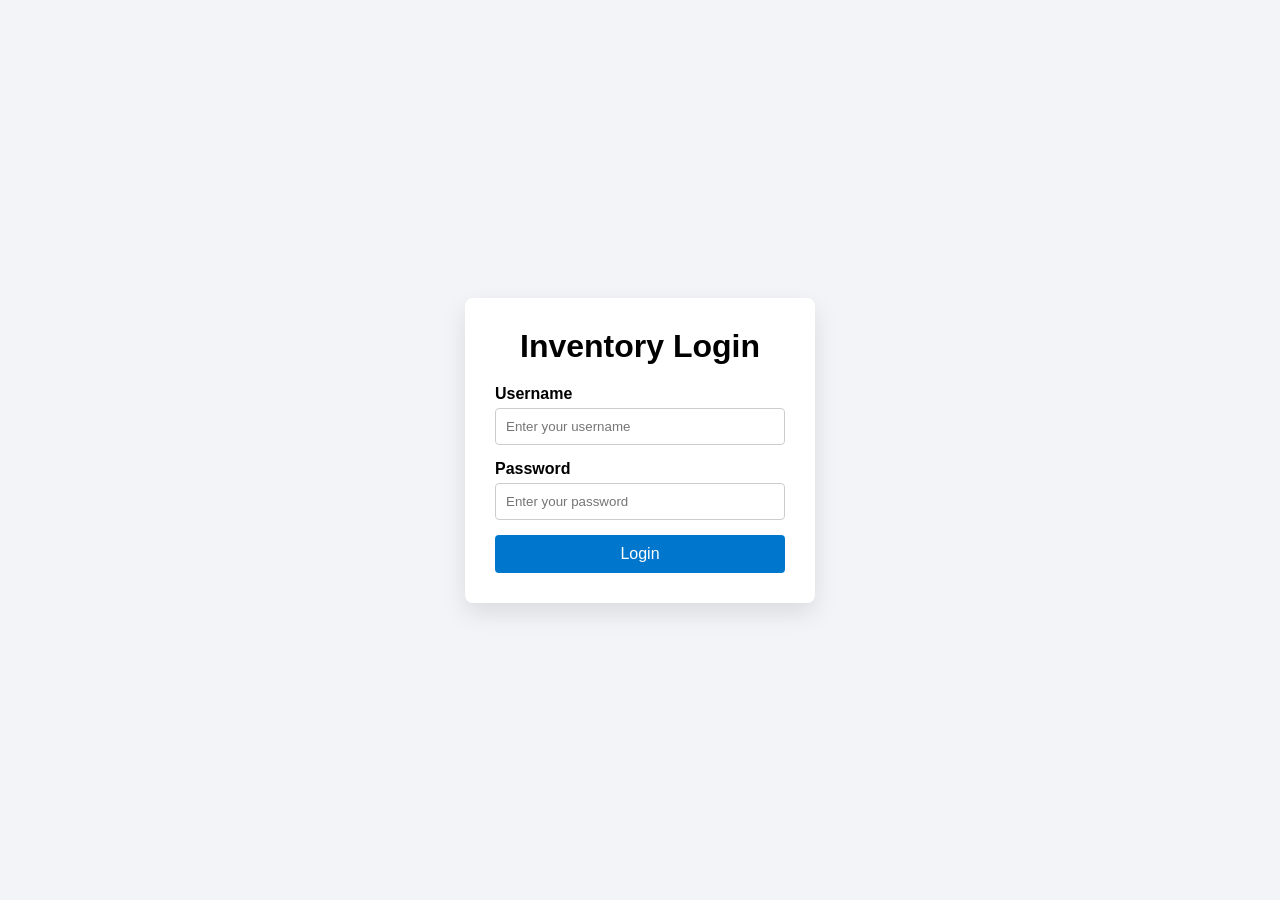
==== index.html @ 78f67fc6 "Initial pest control inventory system" ====
<!DOCTYPE html>
<html lang="en">
<head>
  <meta charset="UTF-8">
  <meta name="viewport" content="width=device-width, initial-scale=1.0">
  <title>Pest Control Inventory</title>

  <!-- CSS -->
  <link rel="stylesheet" href="styles/styles.css">
</head>
<body>

  <div class="login-container">
    <div class="login-card">
      <h1>Inventory Login</h1>

<form action="pages/technician.html">
  <label for="username">Username</label>
  <input type="text" id="username" name="username" placeholder="Enter your username" required>

  <label for="password">Password</label>
  <input type="password" id="password" name="password" placeholder="Enter your password" required>

  <button type="submit">Login</button>
</form>
    </div>
  </div>

</body>
</html>
---- styles/styles.css ----
* {
  box-sizing: border-box;
  margin: 0;
  padding: 0;
  font-family: Arial, Helvetica, sans-serif;
}

body {
  background-color: #f2f4f7;
  min-height: 100vh;
}

.login-container {
  min-height: 100vh;
  display: flex;
  justify-content: center;
  align-items: center;
  padding: 20px;
}

.login-card {
  background-color: #ffffff;
  padding: 30px;
  width: 100%;
  max-width: 350px;
  border-radius: 8px;
  box-shadow: 0 10px 25px rgba(0, 0, 0, 0.1);
}

.login-card h1 {
  text-align: center;
  margin-bottom: 20px;
}

.login-card label {
  display: block;
  margin-bottom: 5px;
  font-weight: bold;
}

.login-card input {
  width: 100%;
  padding: 10px;
  margin-bottom: 15px;
  border: 1px solid #ccc;
  border-radius: 4px;
}

.login-card button {
  width: 100%;
  padding: 10px;
  background-color: #0077cc;
  color: white;
  border: none;
  border-radius: 4px;
  font-size: 16px;
  cursor: pointer;
}

.login-card button:hover {
  background-color: #005fa3;
}

/* ==============================
   SHARED LAYOUT (TECHNICIAN PAGE)
   ============================== */

/* Top bar */
/* ===== Shared layout for internal pages ===== */
.topbar {
  width: 100%;
  max-width: 1000px;
  margin: 0 auto 20px auto;
  padding: 14px 16px;
  background-color: #ffffff;
  border-radius: 10px;
  box-shadow: 0 10px 25px rgba(0, 0, 0, 0.08);

  display: flex;
  justify-content: space-between;
  align-items: center;
}

.topbar h1 {
  font-size: 20px;
  margin: 0;
}

.topbar a {
  text-decoration: none;
  color: #0077cc;
  font-weight: bold;
}

.page {
  width: 100%;
  max-width: 1000px;
  margin: 0 auto;
  padding: 0 16px 30px 16px;

  display: grid;
  gap: 18px;
}

.card {
  background-color: #ffffff;
  padding: 18px;
  border-radius: 10px;
  box-shadow: 0 10px 25px rgba(0, 0, 0, 0.08);
}

.card h2 {
  margin-bottom: 12px;
}

/* Form layout */
.grid-form {
  display: grid;
  gap: 12px;
  grid-template-columns: 1fr 1fr;
  align-items: end;
}

.field label {
  display: block;
  margin-bottom: 6px;
  font-weight: bold;
}

.field input,
.field select {
  width: 100%;
  padding: 10px;
  border: 1px solid #ccc;
  border-radius: 6px;
}

.primary {
  width: 100%;
  padding: 10px;
  background-color: #0077cc;
  color: white;
  border: none;
  border-radius: 6px;
  font-size: 16px;
  cursor: pointer;
}

.primary:hover {
  background-color: #005fa3;
}

.hint {
  margin-top: 10px;
  color: #666;
  font-size: 14px;
}

/* Table */
.table-wrap {
  overflow-x: auto;
}

table {
  width: 100%;
  border-collapse: collapse;
}

thead th {
  text-align: left;
  border-bottom: 2px solid #e6e6e6;
  padding: 10px;
}

tbody td {
  border-bottom: 1px solid #eee;
  padding: 10px;
}
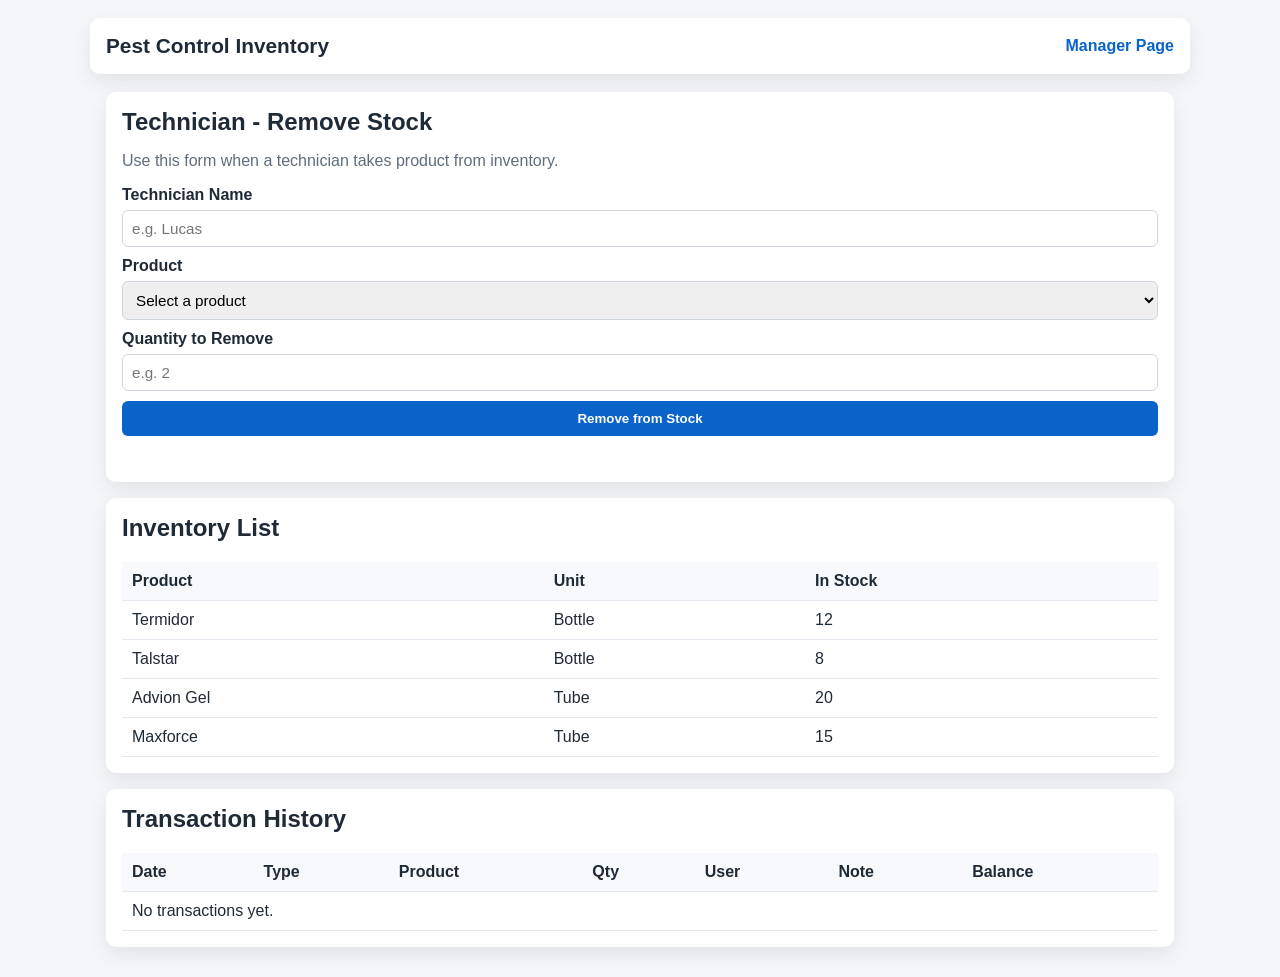
==== commit 66a2b234: "Build beginner-friendly technician and manager inventory workflow" ====
--- a/index.html
+++ b/index.html
@@ -3,28 +3,81 @@
 <head>
   <meta charset="UTF-8">
   <meta name="viewport" content="width=device-width, initial-scale=1.0">
-  <title>Pest Control Inventory</title>
-
-  <!-- CSS -->
-  <link rel="stylesheet" href="styles/styles.css">
+  <title>Pest Control Inventory - Technician</title>
+  <link rel="stylesheet" href="styles.css">
 </head>
 <body>
+  <header class="topbar">
+    <h1>Pest Control Inventory</h1>
+    <nav class="top-links">
+      <a href="manager.html">Manager Page</a>
+    </nav>
+  </header>
 
-  <div class="login-container">
-    <div class="login-card">
-      <h1>Inventory Login</h1>
+  <main class="page">
+    <section class="card">
+      <h2>Technician - Remove Stock</h2>
+      <p class="subtle">Use this form when a technician takes product from inventory.</p>
 
-<form action="pages/technician.html">
-  <label for="username">Username</label>
-  <input type="text" id="username" name="username" placeholder="Enter your username" required>
+      <form id="removeForm" class="grid-form">
+        <div class="field">
+          <label for="techName">Technician Name</label>
+          <input id="techName" type="text" placeholder="e.g. Lucas" required>
+        </div>
 
-  <label for="password">Password</label>
-  <input type="password" id="password" name="password" placeholder="Enter your password" required>
+        <div class="field">
+          <label for="product">Product</label>
+          <select id="product" required></select>
+        </div>
 
-  <button type="submit">Login</button>
-</form>
-    </div>
-  </div>
+        <div class="field">
+          <label for="qty">Quantity to Remove</label>
+          <input id="qty" type="number" min="1" placeholder="e.g. 2" required>
+        </div>
 
+        <button type="submit" class="primary">Remove from Stock</button>
+      </form>
+
+      <p id="message" class="message" role="status" aria-live="polite"></p>
+    </section>
+
+    <section class="card">
+      <h2>Inventory List</h2>
+      <div class="table-wrap">
+        <table>
+          <thead>
+            <tr>
+              <th>Product</th>
+              <th>Unit</th>
+              <th>In Stock</th>
+            </tr>
+          </thead>
+          <tbody id="inventoryBody"></tbody>
+        </table>
+      </div>
+    </section>
+
+    <section class="card">
+      <h2>Transaction History</h2>
+      <div class="table-wrap">
+        <table>
+          <thead>
+            <tr>
+              <th>Date</th>
+              <th>Type</th>
+              <th>Product</th>
+              <th>Qty</th>
+              <th>User</th>
+              <th>Note</th>
+              <th>Balance</th>
+            </tr>
+          </thead>
+          <tbody id="historyBody"></tbody>
+        </table>
+      </div>
+    </section>
+  </main>
+
+  <script src="app.js"></script>
 </body>
-</html>+</html>
--- a/styles.css
+++ b/styles.css
@@ -0,0 +1,145 @@
+* {
+  box-sizing: border-box;
+}
+
+body {
+  margin: 0;
+  font-family: Arial, Helvetica, sans-serif;
+  background: #f4f6fa;
+  color: #1f2a37;
+}
+
+.topbar {
+  max-width: 1100px;
+  margin: 18px auto;
+  padding: 16px;
+  background: #ffffff;
+  border-radius: 10px;
+  display: flex;
+  justify-content: space-between;
+  align-items: center;
+  box-shadow: 0 8px 20px rgba(0, 0, 0, 0.08);
+}
+
+.topbar h1 {
+  margin: 0;
+  font-size: 1.3rem;
+}
+
+.top-links a {
+  text-decoration: none;
+  color: #0a63c9;
+  font-weight: 700;
+}
+
+.page {
+  max-width: 1100px;
+  margin: 0 auto 30px;
+  padding: 0 16px;
+  display: grid;
+  gap: 16px;
+}
+
+.card {
+  background: #ffffff;
+  border-radius: 10px;
+  padding: 16px;
+  box-shadow: 0 8px 20px rgba(0, 0, 0, 0.08);
+}
+
+.card h2 {
+  margin-top: 0;
+}
+
+.subtle {
+  margin-top: -4px;
+  color: #5f6d7d;
+}
+
+.grid-form {
+  display: grid;
+  grid-template-columns: 1fr;
+  gap: 10px;
+  margin-top: 12px;
+}
+
+.two-columns {
+  grid-template-columns: 1fr 1fr;
+}
+
+.field label {
+  display: block;
+  font-weight: 700;
+  margin-bottom: 6px;
+}
+
+.field input,
+.field select {
+  width: 100%;
+  padding: 9px;
+  border: 1px solid #cfd5dd;
+  border-radius: 6px;
+  font-size: 0.95rem;
+}
+
+.primary {
+  border: none;
+  background: #0a63c9;
+  color: #fff;
+  padding: 10px 14px;
+  border-radius: 6px;
+  cursor: pointer;
+  font-weight: 700;
+}
+
+.primary:hover {
+  background: #084d9b;
+}
+
+.span-2 {
+  grid-column: span 2;
+}
+
+.message {
+  margin: 10px 0 0;
+  font-weight: 700;
+  min-height: 20px;
+}
+
+.message.error {
+  color: #b11d1d;
+}
+
+.message.success {
+  color: #0f7a32;
+}
+
+.table-wrap {
+  overflow-x: auto;
+}
+
+table {
+  width: 100%;
+  border-collapse: collapse;
+}
+
+th,
+td {
+  border-bottom: 1px solid #e5e8ee;
+  text-align: left;
+  padding: 10px;
+}
+
+th {
+  background: #f8f9fc;
+}
+
+@media (max-width: 800px) {
+  .two-columns {
+    grid-template-columns: 1fr;
+  }
+
+  .span-2 {
+    grid-column: auto;
+  }
+}
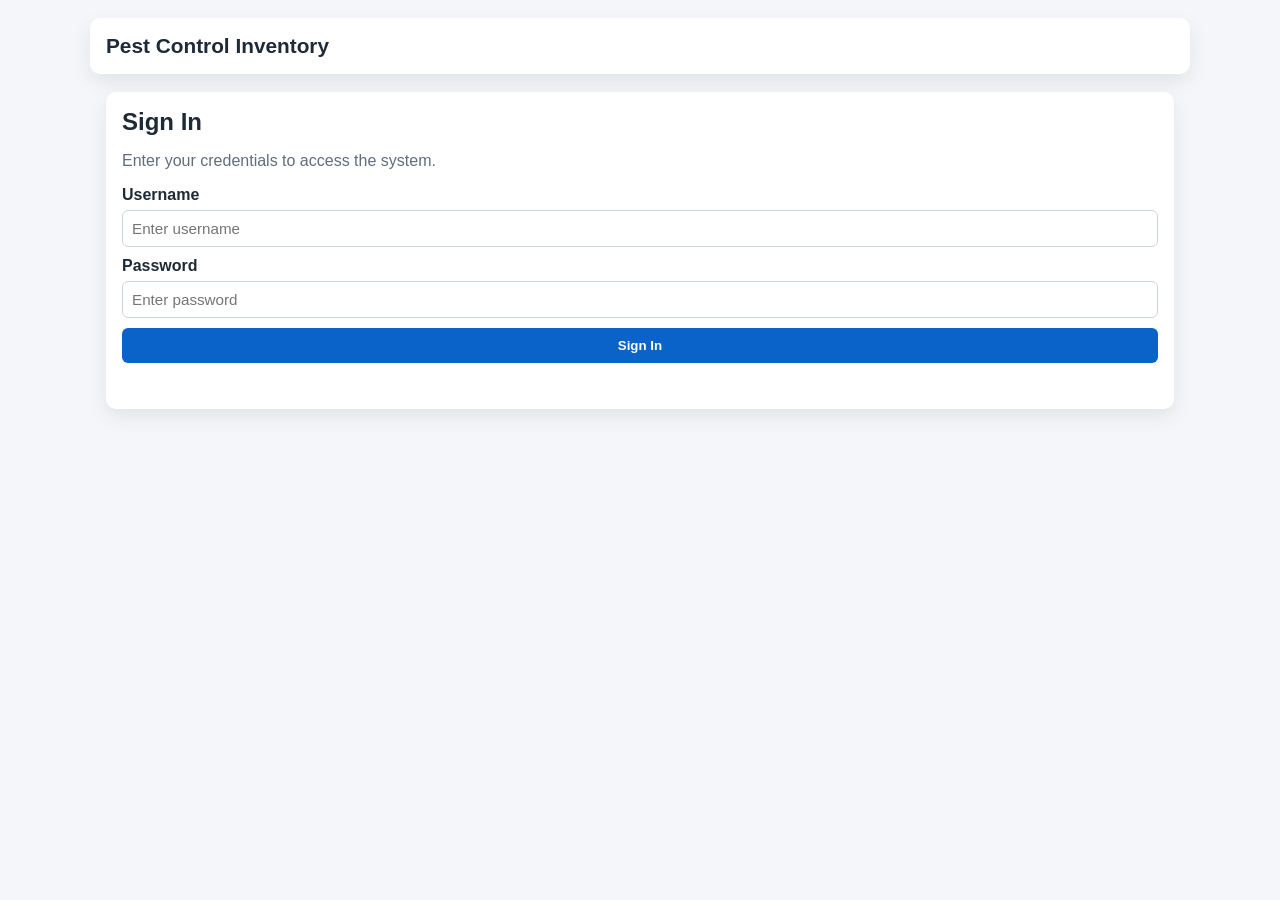
==== commit a125c0a5: "changes made" ====
--- a/index.html
+++ b/index.html
@@ -3,81 +3,56 @@
 <head>
   <meta charset="UTF-8">
   <meta name="viewport" content="width=device-width, initial-scale=1.0">
-  <title>Pest Control Inventory - Technician</title>
-  <link rel="stylesheet" href="styles.css">
+  <title>Pest Control Inventory - Login</title>
+  <link rel="stylesheet" href="styles/styles.css">
 </head>
+
 <body>
   <header class="topbar">
     <h1>Pest Control Inventory</h1>
-    <nav class="top-links">
-      <a href="manager.html">Manager Page</a>
-    </nav>
   </header>
 
   <main class="page">
     <section class="card">
-      <h2>Technician - Remove Stock</h2>
-      <p class="subtle">Use this form when a technician takes product from inventory.</p>
+      <h2>Sign In</h2>
+      <p class="subtle">Enter your credentials to access the system.</p>
 
-      <form id="removeForm" class="grid-form">
+      <form id="loginForm" class="grid-form">
         <div class="field">
-          <label for="techName">Technician Name</label>
-          <input id="techName" type="text" placeholder="e.g. Lucas" required>
+          <label for="username">Username</label>
+          <input id="username" type="text" placeholder="Enter username" required>
         </div>
 
         <div class="field">
-          <label for="product">Product</label>
-          <select id="product" required></select>
+          <label for="password">Password</label>
+          <input id="password" type="password" placeholder="Enter password" required>
         </div>
 
-        <div class="field">
-          <label for="qty">Quantity to Remove</label>
-          <input id="qty" type="number" min="1" placeholder="e.g. 2" required>
-        </div>
-
-        <button type="submit" class="primary">Remove from Stock</button>
+        <button type="submit" class="primary">Sign In</button>
       </form>
 
-      <p id="message" class="message" role="status" aria-live="polite"></p>
-    </section>
-
-    <section class="card">
-      <h2>Inventory List</h2>
-      <div class="table-wrap">
-        <table>
-          <thead>
-            <tr>
-              <th>Product</th>
-              <th>Unit</th>
-              <th>In Stock</th>
-            </tr>
-          </thead>
-          <tbody id="inventoryBody"></tbody>
-        </table>
-      </div>
-    </section>
-
-    <section class="card">
-      <h2>Transaction History</h2>
-      <div class="table-wrap">
-        <table>
-          <thead>
-            <tr>
-              <th>Date</th>
-              <th>Type</th>
-              <th>Product</th>
-              <th>Qty</th>
-              <th>User</th>
-              <th>Note</th>
-              <th>Balance</th>
-            </tr>
-          </thead>
-          <tbody id="historyBody"></tbody>
-        </table>
-      </div>
+      <p id="loginMessage" class="message" role="status" aria-live="polite"></p>
     </section>
   </main>
 
-  <script src="app.js"></script>
+  <script>
+    const loginForm = document.getElementById("loginForm");
+    const loginMessage = document.getElementById("loginMessage");
+
+    loginForm.addEventListener("submit", function (e) {
+      e.preventDefault();
+
+      const username = document.getElementById("username").value.trim();
+      const password = document.getElementById("password").value.trim();
+
+      if (username === "manager" && password === "1234") {
+        window.location.href = "pages/manager.html";
+      } else if (username === "technician" && password === "1234") {
+        window.location.href = "pages/technician.html";
+      } else {
+        loginMessage.textContent = "Invalid username or password.";
+      }
+    });
+  </script>
 </body>
-</html>
+</html>
--- a/styles/styles.css
+++ b/styles/styles.css
@@ -0,0 +1,145 @@
+* {
+  box-sizing: border-box;
+}
+
+body {
+  margin: 0;
+  font-family: Arial, Helvetica, sans-serif;
+  background: #f4f6fa;
+  color: #1f2a37;
+}
+
+.topbar {
+  max-width: 1100px;
+  margin: 18px auto;
+  padding: 16px;
+  background: #ffffff;
+  border-radius: 10px;
+  display: flex;
+  justify-content: space-between;
+  align-items: center;
+  box-shadow: 0 8px 20px rgba(0, 0, 0, 0.08);
+}
+
+.topbar h1 {
+  margin: 0;
+  font-size: 1.3rem;
+}
+
+.top-links a {
+  text-decoration: none;
+  color: #0a63c9;
+  font-weight: 700;
+}
+
+.page {
+  max-width: 1100px;
+  margin: 0 auto 30px;
+  padding: 0 16px;
+  display: grid;
+  gap: 16px;
+}
+
+.card {
+  background: #ffffff;
+  border-radius: 10px;
+  padding: 16px;
+  box-shadow: 0 8px 20px rgba(0, 0, 0, 0.08);
+}
+
+.card h2 {
+  margin-top: 0;
+}
+
+.subtle {
+  margin-top: -4px;
+  color: #5f6d7d;
+}
+
+.grid-form {
+  display: grid;
+  grid-template-columns: 1fr;
+  gap: 10px;
+  margin-top: 12px;
+}
+
+.two-columns {
+  grid-template-columns: 1fr 1fr;
+}
+
+.field label {
+  display: block;
+  font-weight: 700;
+  margin-bottom: 6px;
+}
+
+.field input,
+.field select {
+  width: 100%;
+  padding: 9px;
+  border: 1px solid #cfd5dd;
+  border-radius: 6px;
+  font-size: 0.95rem;
+}
+
+.primary {
+  border: none;
+  background: #0a63c9;
+  color: #fff;
+  padding: 10px 14px;
+  border-radius: 6px;
+  cursor: pointer;
+  font-weight: 700;
+}
+
+.primary:hover {
+  background: #084d9b;
+}
+
+.span-2 {
+  grid-column: span 2;
+}
+
+.message {
+  margin: 10px 0 0;
+  font-weight: 700;
+  min-height: 20px;
+}
+
+.message.error {
+  color: #b11d1d;
+}
+
+.message.success {
+  color: #0f7a32;
+}
+
+.table-wrap {
+  overflow-x: auto;
+}
+
+table {
+  width: 100%;
+  border-collapse: collapse;
+}
+
+th,
+td {
+  border-bottom: 1px solid #e5e8ee;
+  text-align: left;
+  padding: 10px;
+}
+
+th {
+  background: #f8f9fc;
+}
+
+@media (max-width: 800px) {
+  .two-columns {
+    grid-template-columns: 1fr;
+  }
+
+  .span-2 {
+    grid-column: auto;
+  }
+}
